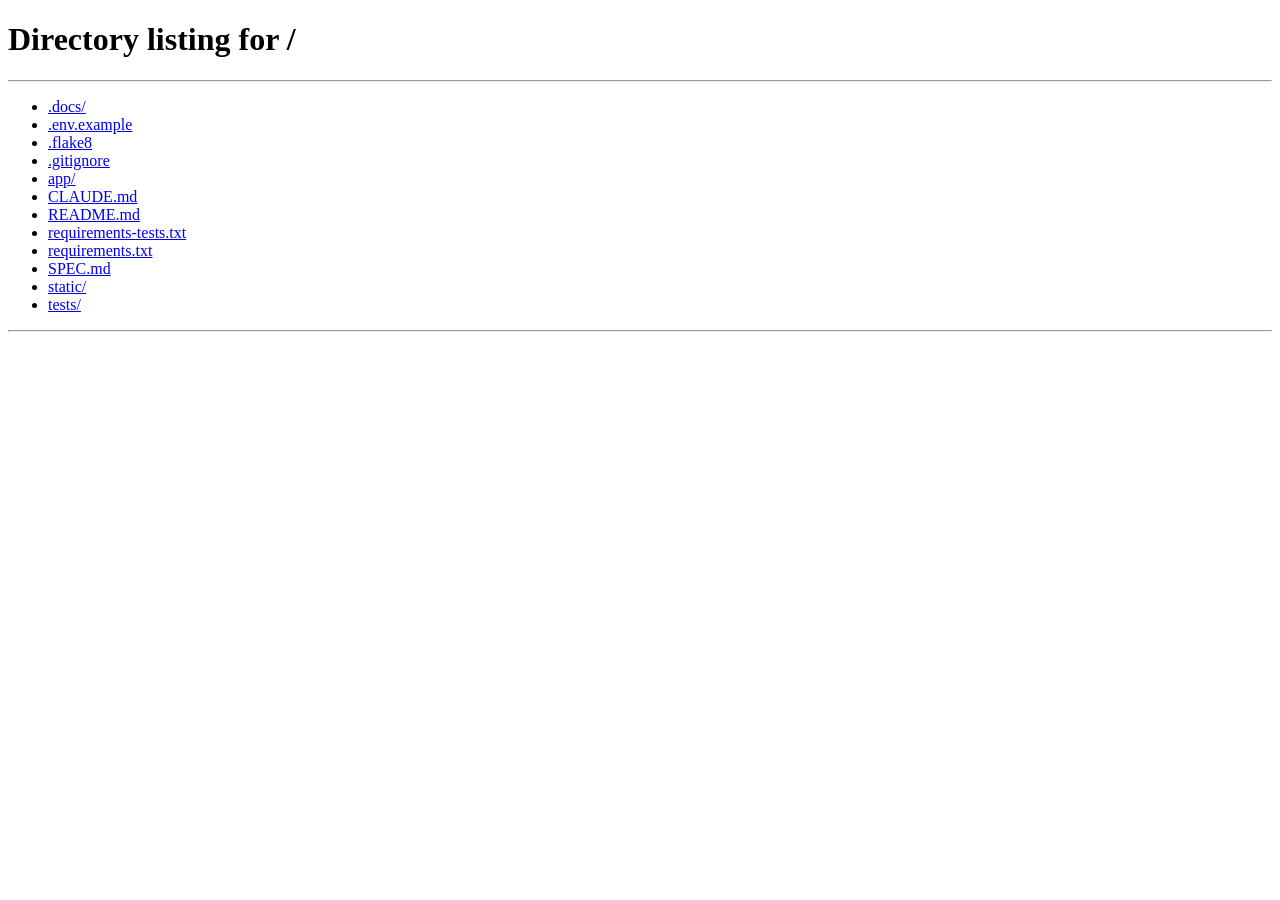
==== static/admin.html @ fe196072 "Add the Assignment 1 prototype FastAPI app on SQLite with login, cited chat answers, saved chats, ra" ====
<!doctype html>
<html lang="en">
<head>
  <meta charset="utf-8">
  <meta name="viewport" content="width=device-width, initial-scale=1">
  <title>Keystone – Admin</title>
  <link rel="icon" href="/static/logo.svg" type="image/svg+xml">
  <link rel="stylesheet" href="/static/style.css">
</head>
<body>
  <header class="topbar">
    <a class="brand" href="/"><img class="logo" src="/static/logo.svg" alt=""><span class="brand-text">Keystone<small>Admin</small></span></a>
    <a class="nav-link" href="/">← Back to chat</a>
  </header>
  <div class="admin">
    <h2>Documents</h2>
    <p class="subtitle">Upload, assign and remove the documents the assistant answers from.</p>

    <section class="panel-card">
      <h3>Upload a document</h3>
      <form class="upload-form" id="upload-form">
        <label class="field">File (.txt, .md, .pdf) <input type="file" id="file-input" accept=".txt,.md,.pdf" required></label>
        <label class="field">Project <select id="project-select"></select></label>
        <button class="primary-button" id="upload-button">Upload</button>
      </form>
      <p class="upload-status" id="upload-status"></p>
    </section>

    <section class="panel-card">
      <table class="doc-table">
        <thead><tr><th>Name</th><th>Project</th><th>Characters</th><th></th></tr></thead>
        <tbody id="document-rows"></tbody>
      </table>
    </section>
  </div>
  <script>
    const documentRows = document.getElementById("document-rows");
    const projectSelect = document.getElementById("project-select");
    const uploadStatus = document.getElementById("upload-status");

    function setStatus(message, statusType) {
      uploadStatus.textContent = message;
      uploadStatus.className = `upload-status ${statusType || ""}`;
    }

    async function loadDocuments() {
      const response = await fetch("/api/admin/documents");
      if (!response.ok) { window.location.href = "/"; return; }
      const { documents, projects } = await response.json();
      if (!projectSelect.options.length) {
        for (const project of projects) projectSelect.add(new Option(project === "GENERAL" ? "General (everyone)" : `Project ${project}`, project));
      }
      documentRows.innerHTML = "";
      if (!documents.length) {
        documentRows.innerHTML = '<tr class="empty-row"><td colspan="4">No documents yet.</td></tr>';
      }
      for (const documentInfo of documents) {
        const row = documentRows.insertRow();
        const nameCell = row.insertCell();
        nameCell.className = "doc-name";
        nameCell.textContent = documentInfo.name;
        const projectBadge = document.createElement("span");
        projectBadge.className = `badge project-${documentInfo.project}`;
        projectBadge.textContent = documentInfo.project === "GENERAL" ? "General" : `Project ${documentInfo.project}`;
        row.insertCell().appendChild(projectBadge);
        const sizeCell = row.insertCell();
        sizeCell.className = "num";
        sizeCell.textContent = documentInfo.num_chars.toLocaleString();
        const actionsCell = row.insertCell();
        actionsCell.className = "row-actions";
        const deleteButton = document.createElement("button");
        deleteButton.className = "danger-button";
        deleteButton.textContent = "Delete";
        deleteButton.onclick = async () => {
          if (!confirm(`Delete "${documentInfo.name}"?`)) return;
          const deleteResponse = await fetch(`/api/admin/documents/${documentInfo.id}`, { method: "DELETE" });
          setStatus(deleteResponse.ok ? `Deleted "${documentInfo.name}".` : "Delete failed.", deleteResponse.ok ? "success" : "error");
          loadDocuments();
        };
        actionsCell.appendChild(deleteButton);
      }
    }

    document.getElementById("upload-form").onsubmit = async (submitEvent) => {
      submitEvent.preventDefault();
      const uploadButton = document.getElementById("upload-button");
      const formData = new FormData();
      formData.append("file", document.getElementById("file-input").files[0]);
      formData.append("project", projectSelect.value);
      uploadButton.disabled = true;
      setStatus("Uploading…");
      const response = await fetch("/api/admin/documents", { method: "POST", body: formData });
      const responseData = await response.json();
      if (response.ok) setStatus(`Uploaded "${responseData.name}" to ${responseData.project}.`, "success");
      else setStatus(`Error: ${responseData.detail}`, "error");
      uploadButton.disabled = false;
      document.getElementById("file-input").value = "";
      loadDocuments();
    };

    loadDocuments();
  </script>
</body>
</html>
---- static/style.css ----
:root {
  --bg: #f7f7f8;
  --surface: #ffffff;
  --surface-muted: #f0f1f3;
  --border: #e3e5e8;
  --text: #1b1f24;
  --text-muted: #6b7280;
  --accent: #2563eb;
  --accent-hover: #1d4ed8;
  --accent-soft: #e8efff;
  --user-bubble: #2563eb;
  --user-text: #ffffff;
  --danger: #b42318;
  --danger-soft: #fef3f2;
  --danger-border: #fecdca;
  --success: #067647;
  --shadow: 0 1px 2px rgba(16, 24, 40, 0.04), 0 4px 16px rgba(16, 24, 40, 0.06);
  --radius: 14px;
  --font: -apple-system, BlinkMacSystemFont, "Segoe UI", Inter, Roboto, Helvetica, Arial, sans-serif;
}

@media (prefers-color-scheme: dark) {
  :root {
    --bg: #111317;
    --surface: #1a1d23;
    --surface-muted: #23272f;
    --border: #2e333c;
    --text: #e8eaed;
    --text-muted: #9aa1ad;
    --accent: #5b8cff;
    --accent-hover: #7aa2ff;
    --accent-soft: #1f2a44;
    --user-bubble: #2f5bd3;
    --danger: #fda29b;
    --danger-soft: #2a1715;
    --danger-border: #5c2420;
    --success: #75e0a7;
    --shadow: 0 1px 2px rgba(0, 0, 0, 0.3), 0 4px 16px rgba(0, 0, 0, 0.35);
  }
}

* { box-sizing: border-box; }
html, body { height: 100%; }
body { margin: 0; font-family: var(--font); font-size: 15px; background: var(--bg); color: var(--text); -webkit-font-smoothing: antialiased; }
button { font: inherit; color: inherit; }
[hidden] { display: none !important; }

/* ---------- Top bar ---------- */
.topbar { height: 60px; display: flex; align-items: center; gap: 12px; padding: 0 20px; background: var(--surface); border-bottom: 1px solid var(--border); position: relative; z-index: 5; }
.brand { display: flex; align-items: center; gap: 10px; font-weight: 650; font-size: 16px; color: var(--text); text-decoration: none; margin-right: auto; white-space: nowrap; }
.logo { display: block; width: 32px; height: 32px; border-radius: 9px; flex-shrink: 0; }
.brand-text { display: flex; flex-direction: column; line-height: 1.15; }
.brand-text small { font-size: 11.5px; font-weight: 450; color: var(--text-muted); }
.nav-link { color: var(--text-muted); text-decoration: none; font-size: 14px; padding: 6px 12px; border-radius: 8px; }
.nav-link:hover { background: var(--surface-muted); color: var(--text); }
.user-chip { display: flex; align-items: center; gap: 8px; padding: 4px 10px 4px 4px; border: 1px solid var(--border); border-radius: 999px; font-size: 13px; }
.user-chip .avatar { width: 28px; height: 28px; border-radius: 50%; background: var(--accent-soft); color: var(--accent); display: grid; place-items: center; font-weight: 600; text-transform: uppercase; }
.user-chip .role { color: var(--text-muted); }
.icon-button { width: 36px; height: 36px; display: grid; place-items: center; border: none; background: none; border-radius: 8px; cursor: pointer; color: var(--text-muted); }
.icon-button:hover { background: var(--surface-muted); color: var(--text); }
.icon-button svg { width: 18px; height: 18px; }

/* ---------- Chat layout ---------- */
.layout { display: flex; height: calc(100% - 60px); }
.chat { flex: 1; display: flex; flex-direction: column; min-width: 0; }
.thread-scroll { flex: 1; overflow-y: auto; scroll-behavior: smooth; }
.thread { max-width: 780px; margin: 0 auto; padding: 32px 20px 24px; display: flex; flex-direction: column; gap: 24px; }

.welcome { text-align: center; margin: 9vh auto 0; max-width: 640px; }
.welcome > p { max-width: 460px; margin: 0 auto; }
.welcome .logo { width: 56px; height: 56px; border-radius: 16px; margin: 0 auto 18px; }
.welcome h2 { font-size: 26px; font-weight: 650; margin: 0 0 8px; letter-spacing: -0.02em; }
.welcome p { color: var(--text-muted); line-height: 1.5; }
.suggestions { display: grid; grid-template-columns: repeat(2, minmax(0, 1fr)); gap: 10px; margin-top: 28px; text-align: left; }
.suggestion { display: flex; flex-direction: column; align-items: flex-start; text-align: left; gap: 4px; padding: 12px 14px; background: var(--surface); border: 1px solid var(--border); border-radius: 12px; cursor: pointer; transition: border-color 0.15s, background 0.15s, transform 0.15s; }
.suggestion:hover { border-color: var(--accent); background: var(--accent-soft); transform: translateY(-1px); }
.suggestion .suggestion-question { font-size: 14px; line-height: 1.4; color: var(--text); }
.suggestion .suggestion-topic { font-size: 12px; color: var(--text-muted); }
@media (max-width: 600px) { .suggestions { grid-template-columns: 1fr; } }

.row { display: flex; gap: 12px; animation: fade-in 0.25s ease-out; }
.row.user { justify-content: flex-end; }
.row.user .bubble { background: var(--user-bubble); color: var(--user-text); padding: 10px 16px; border-radius: 18px 18px 4px 18px; max-width: 75%; white-space: pre-wrap; line-height: 1.5; overflow-wrap: anywhere; }
.row.bot .logo { width: 30px; height: 30px; border-radius: 8px; margin-top: 2px; }
.bot-body { flex: 1; min-width: 0; }
.answer { white-space: pre-wrap; line-height: 1.6; overflow-wrap: anywhere; }
.answer.no-answer { color: var(--text-muted); font-style: italic; }

.sources { display: flex; flex-wrap: wrap; gap: 8px; margin-top: 12px; }
.source-chip { display: inline-flex; align-items: center; gap: 6px; max-width: 100%; padding: 5px 10px; border: 1px solid var(--border); border-radius: 999px; background: var(--surface); font-size: 13px; color: var(--text); cursor: pointer; transition: border-color 0.15s, background 0.15s; }
.source-chip:hover { border-color: var(--accent); background: var(--accent-soft); }
.source-chip svg { width: 14px; height: 14px; color: var(--accent); flex-shrink: 0; }
.source-chip span { overflow: hidden; text-overflow: ellipsis; white-space: nowrap; }

.actions { display: flex; align-items: center; gap: 2px; margin-top: 8px; }
.actions .icon-button { width: 30px; height: 30px; }
.actions .icon-button svg { width: 16px; height: 16px; }
.actions .icon-button.selected { color: var(--accent); background: var(--accent-soft); }
.actions .icon-button:disabled { cursor: default; }
.actions .icon-button:disabled:not(.selected) { opacity: 0.35; }
.actions .feedback-note { font-size: 12px; color: var(--text-muted); margin-left: 6px; }

.typing { display: inline-flex; gap: 4px; padding: 10px 0; }
.typing span { width: 7px; height: 7px; border-radius: 50%; background: var(--text-muted); animation: bounce 1.2s infinite ease-in-out; }
.typing span:nth-child(2) { animation-delay: 0.15s; }
.typing span:nth-child(3) { animation-delay: 0.3s; }

.error-card { background: var(--danger-soft); border: 1px solid var(--danger-border); color: var(--danger); padding: 12px 14px; border-radius: 12px; display: flex; align-items: center; gap: 12px; flex-wrap: wrap; line-height: 1.5; }
.error-card .error-text { flex: 1; min-width: 200px; }

/* ---------- Sidebar (chat history) ---------- */
.menu-button { display: none; }
.sidebar { width: 268px; flex-shrink: 0; display: flex; flex-direction: column; gap: 12px; padding: 14px 10px; background: var(--surface); border-right: 1px solid var(--border); overflow: hidden; }
.new-chat-button { display: flex; align-items: center; gap: 10px; width: 100%; padding: 10px 12px; border: 1px solid var(--border); border-radius: 10px; background: var(--surface); font-weight: 550; cursor: pointer; transition: border-color 0.15s, background 0.15s; }
.new-chat-button:hover { border-color: var(--accent); background: var(--accent-soft); }
.new-chat-button svg { width: 17px; height: 17px; color: var(--accent); }
.history { flex: 1; overflow-y: auto; display: flex; flex-direction: column; gap: 2px; margin: 0 -4px; padding: 0 4px; }
.history-group { margin: 14px 8px 6px; font-size: 11.5px; font-weight: 600; text-transform: uppercase; letter-spacing: 0.04em; color: var(--text-muted); }
.history-group:first-child { margin-top: 4px; }
.history-empty { margin: 8px; font-size: 13px; color: var(--text-muted); }
.history-item { display: flex; align-items: center; border-radius: 8px; }
.history-item:hover { background: var(--surface-muted); }
.history-item.active { background: var(--accent-soft); }
.history-title { flex: 1; min-width: 0; padding: 8px 4px 8px 10px; border: none; background: none; text-align: left; font-size: 14px; white-space: nowrap; overflow: hidden; text-overflow: ellipsis; cursor: pointer; }
.history-item.active .history-title { color: var(--accent); font-weight: 550; }
.history-delete { width: 30px; height: 30px; flex-shrink: 0; margin-right: 2px; display: grid; place-items: center; border: none; background: none; border-radius: 6px; color: var(--text-muted); cursor: pointer; opacity: 0; transition: opacity 0.15s; }
.history-delete svg { width: 15px; height: 15px; }
.history-item:hover .history-delete, .history-item.active .history-delete, .history-delete:focus-visible { opacity: 1; }
.history-delete:hover { color: var(--danger); background: var(--danger-soft); }
.sidebar-backdrop { display: none; }

/* ---------- Composer ---------- */
.composer-wrap { padding: 8px 20px 20px; background: linear-gradient(to bottom, transparent, var(--bg) 30%); }
.composer { max-width: 780px; margin: 0 auto; display: flex; align-items: flex-end; gap: 8px; padding: 8px 8px 8px 18px; background: var(--surface); border: 1px solid var(--border); border-radius: 26px; box-shadow: var(--shadow); transition: border-color 0.15s; }
.composer:focus-within { border-color: var(--accent); }
.composer textarea { flex: 1; resize: none; border: none; outline: none; background: transparent; color: var(--text); font: inherit; line-height: 1.5; padding: 7px 0; max-height: 200px; }
.composer textarea::placeholder { color: var(--text-muted); }
.send-button { width: 38px; height: 38px; border-radius: 50%; border: none; background: var(--accent); color: #fff; display: grid; place-items: center; cursor: pointer; flex-shrink: 0; transition: background 0.15s, opacity 0.15s; }
.send-button:hover { background: var(--accent-hover); }
.send-button:disabled { opacity: 0.4; cursor: default; }
.send-button svg { width: 18px; height: 18px; }
.composer-hint { max-width: 780px; margin: 8px auto 0; text-align: center; font-size: 12px; color: var(--text-muted); }

/* ---------- Document drawer ---------- */
.drawer { width: 0; overflow: hidden; background: var(--surface); border-left: 1px solid var(--border); transition: width 0.25s ease; display: flex; flex-direction: column; }
.drawer.open { width: 440px; }
.drawer-header { display: flex; align-items: flex-start; gap: 10px; padding: 16px 16px 12px 20px; border-bottom: 1px solid var(--border); min-width: 440px; }
.drawer-header h3 { margin: 0 0 6px; font-size: 15px; line-height: 1.4; overflow-wrap: anywhere; }
.drawer-title { flex: 1; min-width: 0; }
.drawer-body { flex: 1; overflow-y: auto; padding: 16px 20px 24px; min-width: 440px; }
.drawer-body pre { margin: 0; white-space: pre-wrap; font-family: var(--font); font-size: 14px; line-height: 1.65; color: var(--text); }
.badge { display: inline-block; padding: 2px 8px; border-radius: 999px; font-size: 12px; font-weight: 550; background: var(--accent-soft); color: var(--accent); }
.badge.project-GENERAL { background: var(--surface-muted); color: var(--text-muted); }
.badge.project-B { background: #fdf2fa; color: #c11574; }
@media (prefers-color-scheme: dark) { .badge.project-B { background: #3a1730; color: #faa7e0; } }

@media (max-width: 900px) {
  .menu-button { display: grid; margin-left: -8px; }
  .sidebar { position: fixed; top: 60px; left: 0; bottom: 0; z-index: 20; transform: translateX(-100%); transition: transform 0.25s ease; box-shadow: var(--shadow); }
  .sidebar.open { transform: none; }
  .sidebar.open + .sidebar-backdrop { display: block; position: fixed; inset: 60px 0 0 0; z-index: 15; background: rgba(0, 0, 0, 0.35); }
  .history-delete { opacity: 1; }
  .drawer { position: fixed; top: 60px; right: 0; bottom: 0; z-index: 10; box-shadow: var(--shadow); }
  .drawer.open { width: 100%; }
  .drawer-header, .drawer-body { min-width: 0; }
  .user-chip .role { display: none; }
  .topbar { padding: 0 12px; }
  .composer-hint { display: none; }
}

/* ---------- Login ---------- */
.auth-page { min-height: 100%; display: grid; place-items: center; padding: 24px; }
.auth-card { width: 100%; max-width: 380px; background: var(--surface); border: 1px solid var(--border); border-radius: 18px; padding: 32px; box-shadow: var(--shadow); }
.auth-card .logo { width: 48px; height: 48px; border-radius: 14px; margin-bottom: 18px; }
.auth-card h1 { font-size: 22px; margin: 0 0 4px; letter-spacing: -0.02em; }
.auth-card .subtitle { color: var(--text-muted); margin: 0 0 24px; font-size: 14px; }
.field { display: block; margin-bottom: 16px; font-size: 13px; font-weight: 550; }
.field input, .field select { display: block; width: 100%; margin-top: 6px; padding: 10px 12px; font: inherit; font-weight: 400; color: var(--text); background: var(--surface); border: 1px solid var(--border); border-radius: 10px; outline: none; transition: border-color 0.15s, box-shadow 0.15s; }
.field input:focus, .field select:focus { border-color: var(--accent); box-shadow: 0 0 0 3px var(--accent-soft); }
.primary-button { width: 100%; padding: 11px 16px; border: none; border-radius: 10px; background: var(--accent); color: #fff; font-weight: 600; cursor: pointer; transition: background 0.15s; }
.primary-button:hover { background: var(--accent-hover); }
.primary-button:disabled { opacity: 0.6; cursor: default; }
.form-error { color: var(--danger); font-size: 13px; margin: 12px 0 0; }
.form-error:empty { display: none; }

/* ---------- Admin ---------- */
.admin { max-width: 960px; margin: 0 auto; padding: 32px 20px; }
.admin h2 { font-size: 22px; margin: 0 0 4px; letter-spacing: -0.02em; }
.admin .subtitle { color: var(--text-muted); margin: 0 0 24px; }
.panel-card { background: var(--surface); border: 1px solid var(--border); border-radius: var(--radius); box-shadow: var(--shadow); margin-bottom: 24px; }
.panel-card h3 { margin: 0; padding: 16px 20px; font-size: 15px; border-bottom: 1px solid var(--border); }
.upload-form { display: flex; gap: 16px; align-items: flex-end; flex-wrap: wrap; padding: 20px; }
.upload-form .field { margin: 0; flex: 1; min-width: 200px; }
.upload-form .field input[type="file"] { padding: 6px; }
.upload-form .field input[type="file"]::file-selector-button { font: inherit; font-size: 13px; margin-right: 10px; padding: 5px 12px; border: 1px solid var(--border); border-radius: 7px; background: var(--surface-muted); color: var(--text); cursor: pointer; }
.upload-form .primary-button { width: auto; padding: 10px 22px; }
.upload-status { padding: 0 20px 16px; margin: -4px 0 0; font-size: 13px; color: var(--text-muted); }
.upload-status.success { color: var(--success); }
.upload-status.error { color: var(--danger); }
.doc-table { width: 100%; border-collapse: collapse; }
.doc-table th { text-align: left; font-size: 12px; font-weight: 600; text-transform: uppercase; letter-spacing: 0.04em; color: var(--text-muted); padding: 10px 20px; background: var(--surface-muted); }
.doc-table td { padding: 12px 20px; border-top: 1px solid var(--border); vertical-align: middle; }
.doc-table td.doc-name { font-weight: 550; overflow-wrap: anywhere; }
.doc-table td.num { color: var(--text-muted); font-variant-numeric: tabular-nums; }
.doc-table td.row-actions { text-align: right; }
.danger-button { border: 1px solid var(--border); background: var(--surface); color: var(--danger); border-radius: 8px; padding: 6px 12px; font-size: 13px; cursor: pointer; }
.danger-button:hover { background: var(--danger-soft); border-color: var(--danger-border); }
.empty-row td { text-align: center; color: var(--text-muted); padding: 28px; }

@keyframes fade-in { from { opacity: 0; transform: translateY(6px); } to { opacity: 1; transform: none; } }
@keyframes bounce { 0%, 80%, 100% { transform: translateY(0); opacity: 0.4; } 40% { transform: translateY(-5px); opacity: 1; } }
.upload-form .field input, .upload-form .field select { height: 42px; }
@media (max-width: 600px) {
  .topbar { gap: 8px; }
  .brand-text small { display: none; }
  .user-chip { padding: 4px; }
  .user-chip #user-name { display: none; }
}
.answer.hidden-answer { display: flex; gap: 8px; align-items: flex-start; padding: 10px 12px; border: 1px dashed var(--border); border-radius: 10px; color: var(--text-muted); font-size: 14px; }
.answer.hidden-answer svg { width: 16px; height: 16px; flex-shrink: 0; margin-top: 2px; }
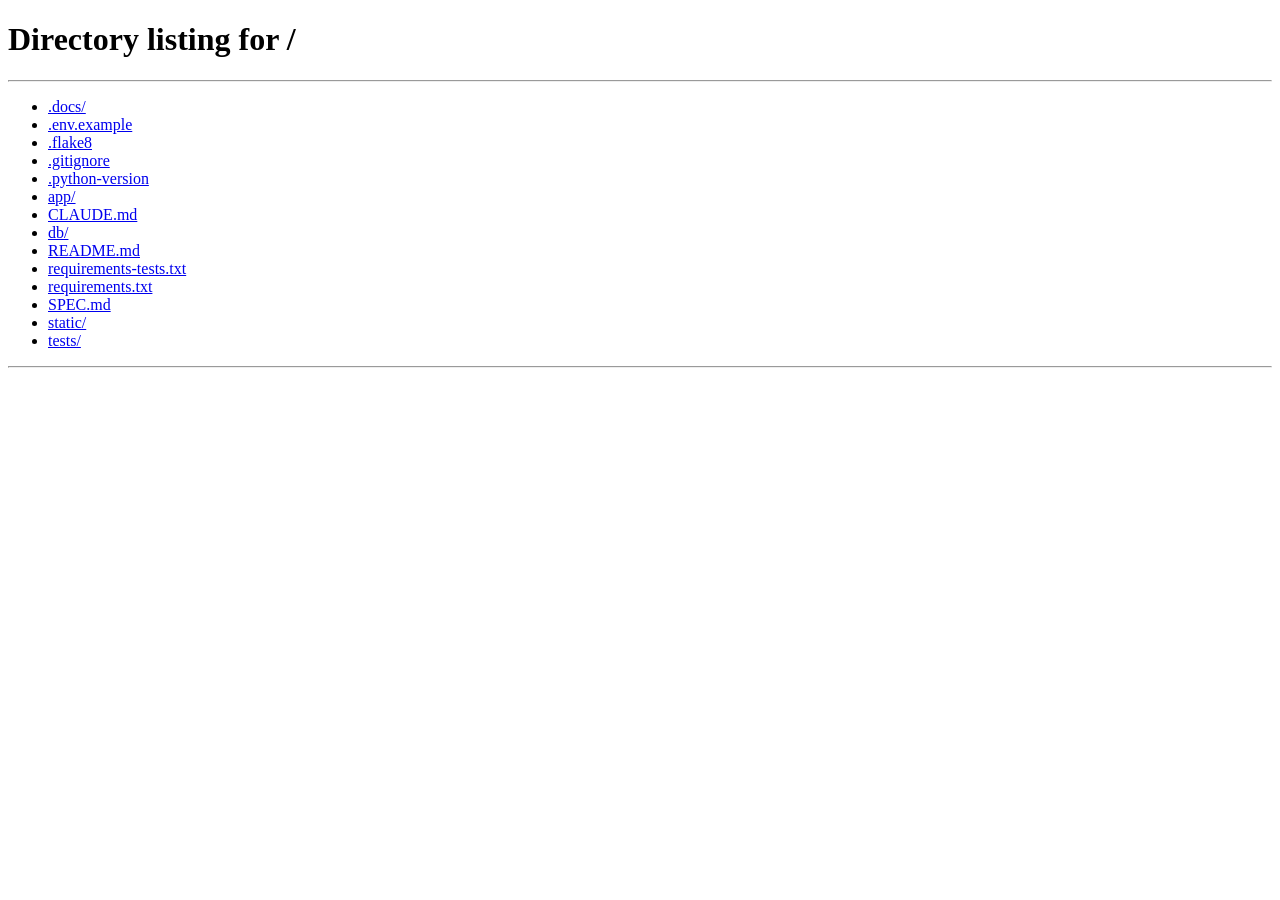
==== commit cf8d38e4: "Add the admin ratings view Admins see every thumbs up/down with its question, answer, user and date," ====
--- a/static/admin.html
+++ b/static/admin.html
@@ -30,6 +30,17 @@
       <table class="doc-table">
         <thead><tr><th>Name</th><th>Project</th><th>Characters</th><th></th></tr></thead>
         <tbody id="document-rows"></tbody>
+      </table>
+    </section>
+
+    <h2 class="section-heading">Answer ratings</h2>
+    <p class="subtitle">Thumbs up and down from employees, newest first. "Not helpful" answers point to missing or outdated documents.</p>
+
+    <section class="panel-card">
+      <p class="rating-summary" id="rating-summary"></p>
+      <table class="doc-table rating-table">
+        <thead><tr><th>Rating</th><th>Question</th><th>Answer</th><th>User</th><th>Date</th></tr></thead>
+        <tbody id="rating-rows"></tbody>
       </table>
     </section>
   </div>
@@ -81,6 +92,53 @@
       }
     }
 
+    const ratingRows = document.getElementById("rating-rows");
+    const ratingSummary = document.getElementById("rating-summary");
+    const RATING_DATE_FORMAT = new Intl.DateTimeFormat(undefined, { dateStyle: "medium", timeStyle: "short" });
+
+    function addTextCell(row, text, className) {
+      const cell = row.insertCell();
+      if (className) cell.className = className;
+      const textBlock = document.createElement("div");
+      textBlock.className = "clamp";
+      textBlock.textContent = text;
+      cell.appendChild(textBlock);
+      return cell;
+    }
+
+    async function loadRatings() {
+      const response = await fetch("/api/admin/ratings");
+      if (!response.ok) { ratingSummary.textContent = "Could not load the ratings."; return; }
+      const ratings = await response.json();
+      const numHelpful = ratings.filter((rating) => rating.is_positive).length;
+      ratingSummary.textContent = ratings.length
+        ? `${ratings.length} ratings · ${numHelpful} helpful · ${ratings.length - numHelpful} not helpful`
+        : "";
+      ratingRows.innerHTML = "";
+      if (!ratings.length) {
+        ratingRows.innerHTML = '<tr class="empty-row"><td colspan="5">No ratings yet. They appear here when employees rate an answer.</td></tr>';
+      }
+      for (const rating of ratings) {
+        const row = ratingRows.insertRow();
+        const ratingBadge = document.createElement("span");
+        ratingBadge.className = `badge ${rating.is_positive ? "rating-positive" : "rating-negative"}`;
+        ratingBadge.textContent = rating.is_positive ? "👍 Helpful" : "👎 Not helpful";
+        row.insertCell().appendChild(ratingBadge);
+        const questionCell = addTextCell(row, rating.question, "doc-name");
+        if (rating.is_chat_deleted) {
+          const deletedNote = document.createElement("small");
+          deletedNote.className = "muted-note";
+          deletedNote.textContent = "Chat deleted by the user";
+          questionCell.appendChild(deletedNote);
+        }
+        addTextCell(row, rating.answer);
+        row.insertCell().textContent = rating.username;
+        const dateCell = row.insertCell();
+        dateCell.className = "num";
+        dateCell.textContent = RATING_DATE_FORMAT.format(new Date(rating.created_at));
+      }
+    }
+
     document.getElementById("upload-form").onsubmit = async (submitEvent) => {
       submitEvent.preventDefault();
       const uploadButton = document.getElementById("upload-button");
@@ -99,6 +157,7 @@
     };
 
     loadDocuments();
+    loadRatings();
   </script>
 </body>
 </html>
--- a/static/style.css
+++ b/static/style.css
@@ -206,6 +206,16 @@
 .danger-button { border: 1px solid var(--border); background: var(--surface); color: var(--danger); border-radius: 8px; padding: 6px 12px; font-size: 13px; cursor: pointer; }
 .danger-button:hover { background: var(--danger-soft); border-color: var(--danger-border); }
 .empty-row td { text-align: center; color: var(--text-muted); padding: 28px; }
+.admin .section-heading { margin-top: 40px; }
+.rating-summary { margin: 0; padding: 14px 20px; font-size: 13px; color: var(--text-muted); }
+.rating-summary:empty { display: none; }
+.rating-table td { vertical-align: top; }
+.rating-table td:first-child, .rating-table td.num { white-space: nowrap; }
+.rating-table .clamp { display: -webkit-box; -webkit-line-clamp: 3; -webkit-box-orient: vertical; overflow: hidden; overflow-wrap: anywhere; }
+.badge.rating-positive { background: #ecfdf3; color: var(--success); }
+.badge.rating-negative { background: var(--danger-soft); color: var(--danger); }
+.muted-note { display: block; margin-top: 4px; font-size: 12px; font-weight: 400; color: var(--text-muted); }
+@media (prefers-color-scheme: dark) { .badge.rating-positive { background: #0f2e1f; } }
 
 @keyframes fade-in { from { opacity: 0; transform: translateY(6px); } to { opacity: 1; transform: none; } }
 @keyframes bounce { 0%, 80%, 100% { transform: translateY(0); opacity: 0.4; } 40% { transform: translateY(-5px); opacity: 1; } }
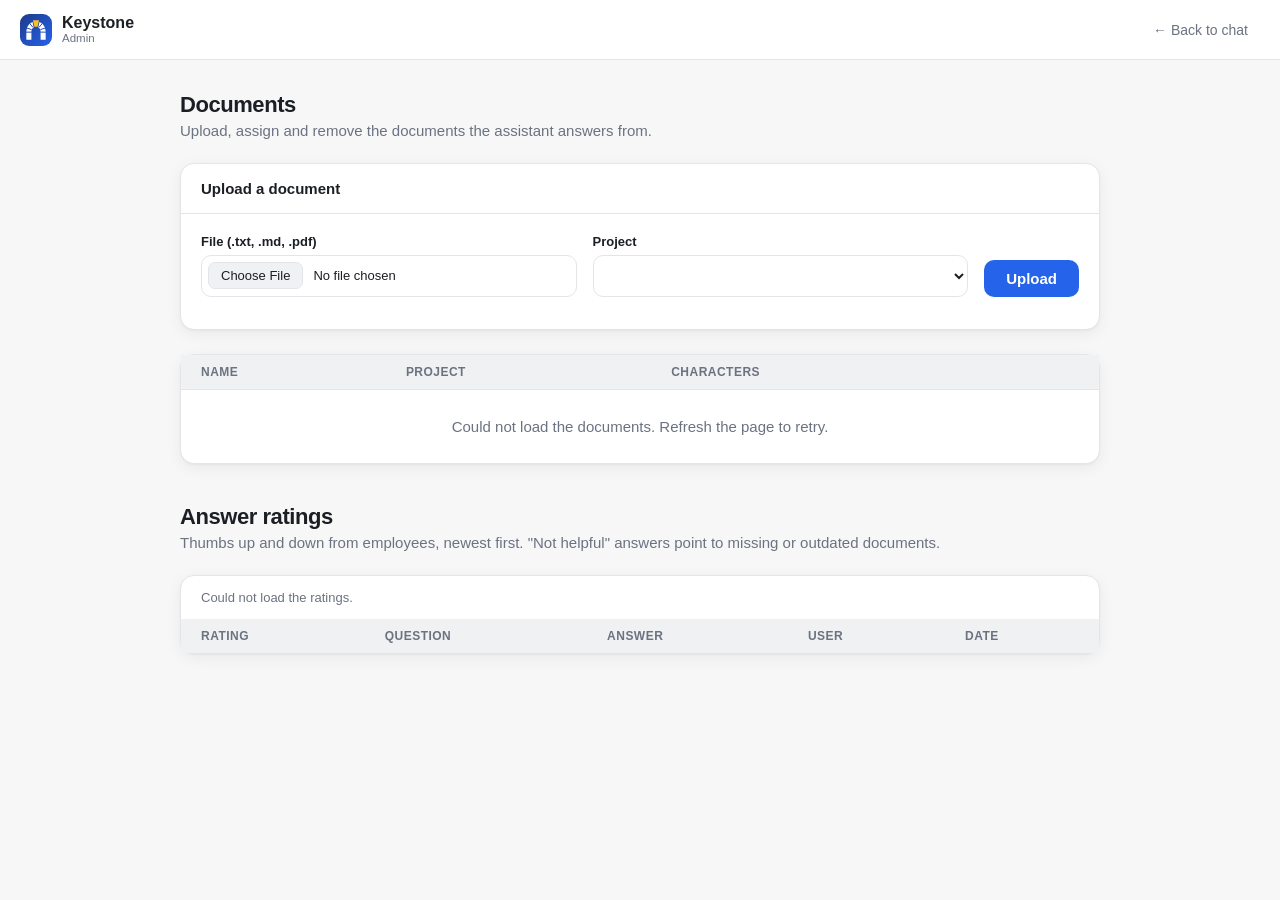
==== commit 1ea7e05d: "Show plain error messages for every failure Gemini rate limits, failures, timeouts and connection er" ====
--- a/static/admin.html
+++ b/static/admin.html
@@ -56,7 +56,11 @@
 
     async function loadDocuments() {
       const response = await fetch("/api/admin/documents");
-      if (!response.ok) { window.location.href = "/"; return; }
+      if (response.status === 401 || response.status === 403) { window.location.href = "/"; return; }
+      if (!response.ok) {
+        documentRows.innerHTML = '<tr class="empty-row"><td colspan="4">Could not load the documents. Refresh the page to retry.</td></tr>';
+        return;
+      }
       const { documents, projects } = await response.json();
       if (!projectSelect.options.length) {
         for (const project of projects) projectSelect.add(new Option(project === "GENERAL" ? "General (everyone)" : `Project ${project}`, project));
@@ -85,7 +89,11 @@
         deleteButton.onclick = async () => {
           if (!confirm(`Delete "${documentInfo.name}"?`)) return;
           const deleteResponse = await fetch(`/api/admin/documents/${documentInfo.id}`, { method: "DELETE" });
-          setStatus(deleteResponse.ok ? `Deleted "${documentInfo.name}".` : "Delete failed.", deleteResponse.ok ? "success" : "error");
+          if (deleteResponse.status === 401) { window.location.href = "/login"; return; }
+          setStatus(
+            deleteResponse.ok ? `Deleted "${documentInfo.name}".` : "Delete failed, please refresh and try again.",
+            deleteResponse.ok ? "success" : "error",
+          );
           loadDocuments();
         };
         actionsCell.appendChild(deleteButton);
@@ -147,10 +155,15 @@
       formData.append("project", projectSelect.value);
       uploadButton.disabled = true;
       setStatus("Uploading…");
-      const response = await fetch("/api/admin/documents", { method: "POST", body: formData });
-      const responseData = await response.json();
-      if (response.ok) setStatus(`Uploaded "${responseData.name}" to ${responseData.project}.`, "success");
-      else setStatus(`Error: ${responseData.detail}`, "error");
+      try {
+        const response = await fetch("/api/admin/documents", { method: "POST", body: formData });
+        if (response.status === 401) { window.location.href = "/login"; return; }
+        const responseData = await response.json().catch(() => ({}));
+        if (response.ok) setStatus(`Uploaded "${responseData.name}" to ${responseData.project}.`, "success");
+        else setStatus(`Error: ${typeof responseData.detail === "string" ? responseData.detail : "upload failed, please try again."}`, "error");
+      } catch {
+        setStatus("Could not reach Keystone. Check your internet connection and retry.", "error");
+      }
       uploadButton.disabled = false;
       document.getElementById("file-input").value = "";
       loadDocuments();
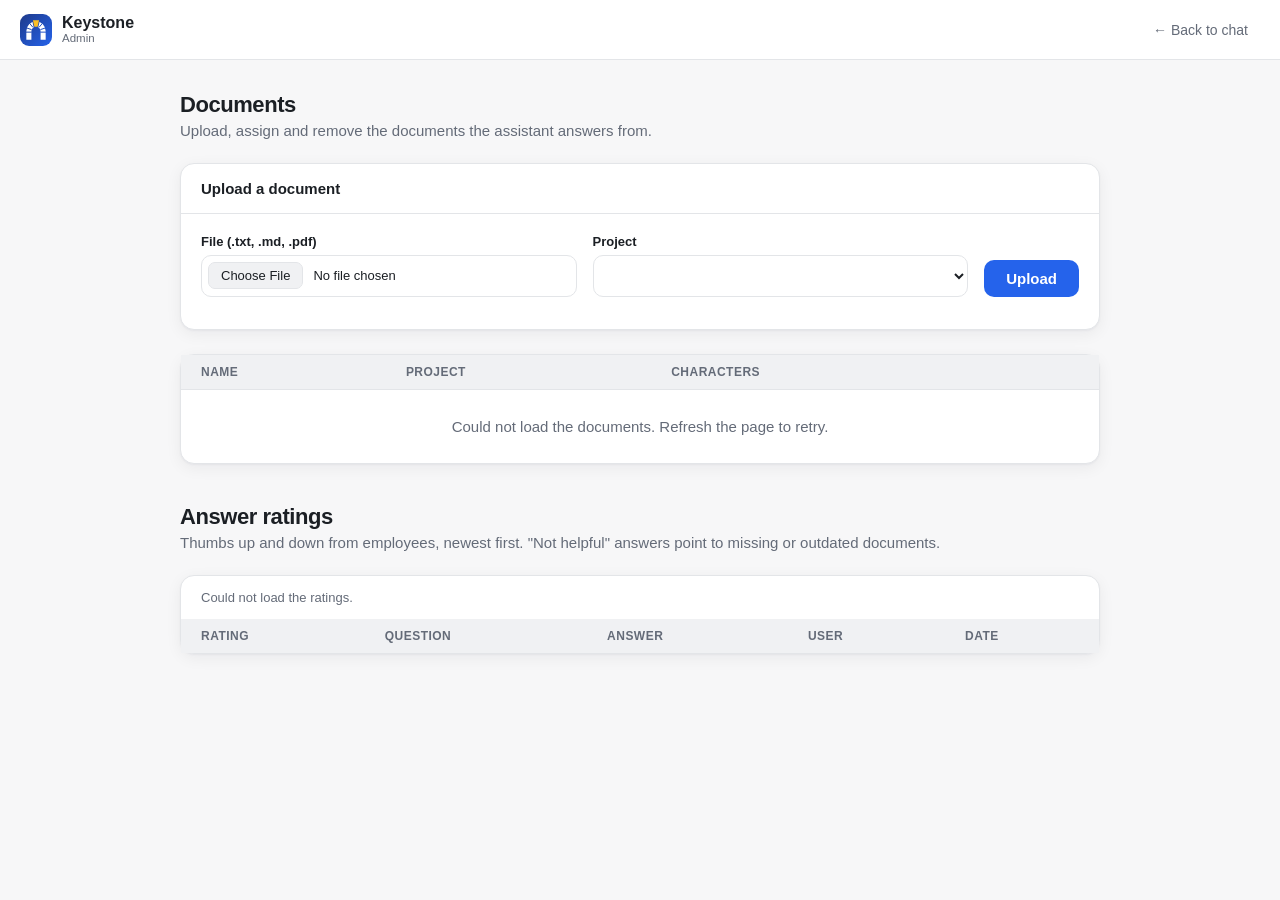
==== commit c588b6d1: "Apply UX review fixes and add the review Admin tables become cards on phones, dark-mode buttons and " ====
--- a/static/admin.html
+++ b/static/admin.html
@@ -77,9 +77,12 @@
         const projectBadge = document.createElement("span");
         projectBadge.className = `badge project-${documentInfo.project}`;
         projectBadge.textContent = documentInfo.project === "GENERAL" ? "General" : `Project ${documentInfo.project}`;
-        row.insertCell().appendChild(projectBadge);
+        const projectCell = row.insertCell();
+        projectCell.dataset.label = "Project";
+        projectCell.appendChild(projectBadge);
         const sizeCell = row.insertCell();
         sizeCell.className = "num";
+        sizeCell.dataset.label = "Characters";
         sizeCell.textContent = documentInfo.num_chars.toLocaleString();
         const actionsCell = row.insertCell();
         actionsCell.className = "row-actions";
@@ -133,16 +136,20 @@
         ratingBadge.textContent = rating.is_positive ? "👍 Helpful" : "👎 Not helpful";
         row.insertCell().appendChild(ratingBadge);
         const questionCell = addTextCell(row, rating.question, "doc-name");
+        questionCell.dataset.label = "Question";
         if (rating.is_chat_deleted) {
           const deletedNote = document.createElement("small");
           deletedNote.className = "muted-note";
           deletedNote.textContent = "Chat deleted by the user";
           questionCell.appendChild(deletedNote);
         }
-        addTextCell(row, rating.answer);
-        row.insertCell().textContent = rating.username;
+        addTextCell(row, rating.answer).dataset.label = "Answer";
+        const userCell = row.insertCell();
+        userCell.dataset.label = "User";
+        userCell.textContent = rating.username;
         const dateCell = row.insertCell();
         dateCell.className = "num";
+        dateCell.dataset.label = "Date";
         dateCell.textContent = RATING_DATE_FORMAT.format(new Date(rating.created_at));
       }
     }
--- a/static/style.css
+++ b/static/style.css
@@ -4,10 +4,13 @@
   --surface-muted: #f0f1f3;
   --border: #e3e5e8;
   --text: #1b1f24;
-  --text-muted: #6b7280;
+  --text-muted: #646b78;
   --accent: #2563eb;
   --accent-hover: #1d4ed8;
   --accent-soft: #e8efff;
+  --accent-text: #1d4ed8;
+  --button-bg: #2563eb;
+  --button-hover: #1d4ed8;
   --user-bubble: #2563eb;
   --user-text: #ffffff;
   --danger: #b42318;
@@ -30,6 +33,9 @@
     --accent: #5b8cff;
     --accent-hover: #7aa2ff;
     --accent-soft: #1f2a44;
+    --accent-text: #5b8cff;
+    --button-bg: #2f5bd3;
+    --button-hover: #3a68dc;
     --user-bubble: #2f5bd3;
     --danger: #fda29b;
     --danger-soft: #2a1715;
@@ -85,6 +91,7 @@
 .bot-body { flex: 1; min-width: 0; }
 .answer { white-space: pre-wrap; line-height: 1.6; overflow-wrap: anywhere; }
 .answer.no-answer { color: var(--text-muted); font-style: italic; }
+.no-answer-hint { margin: 4px 0 0; font-size: 13px; color: var(--text-muted); }
 
 .sources { display: flex; flex-wrap: wrap; gap: 8px; margin-top: 12px; }
 .source-chip { display: inline-flex; align-items: center; gap: 6px; max-width: 100%; padding: 5px 10px; border: 1px solid var(--border); border-radius: 999px; background: var(--surface); font-size: 13px; color: var(--text); cursor: pointer; transition: border-color 0.15s, background 0.15s; }
@@ -135,8 +142,8 @@
 .composer:focus-within { border-color: var(--accent); }
 .composer textarea { flex: 1; resize: none; border: none; outline: none; background: transparent; color: var(--text); font: inherit; line-height: 1.5; padding: 7px 0; max-height: 200px; }
 .composer textarea::placeholder { color: var(--text-muted); }
-.send-button { width: 38px; height: 38px; border-radius: 50%; border: none; background: var(--accent); color: #fff; display: grid; place-items: center; cursor: pointer; flex-shrink: 0; transition: background 0.15s, opacity 0.15s; }
-.send-button:hover { background: var(--accent-hover); }
+.send-button { width: 38px; height: 38px; border-radius: 50%; border: none; background: var(--button-bg); color: #fff; display: grid; place-items: center; cursor: pointer; flex-shrink: 0; transition: background 0.15s, opacity 0.15s; }
+.send-button:hover { background: var(--button-hover); }
 .send-button:disabled { opacity: 0.4; cursor: default; }
 .send-button svg { width: 18px; height: 18px; }
 .composer-hint { max-width: 780px; margin: 8px auto 0; text-align: center; font-size: 12px; color: var(--text-muted); }
@@ -149,7 +156,9 @@
 .drawer-title { flex: 1; min-width: 0; }
 .drawer-body { flex: 1; overflow-y: auto; padding: 16px 20px 24px; min-width: 440px; }
 .drawer-body pre { margin: 0; white-space: pre-wrap; font-family: var(--font); font-size: 14px; line-height: 1.65; color: var(--text); }
-.badge { display: inline-block; padding: 2px 8px; border-radius: 999px; font-size: 12px; font-weight: 550; background: var(--accent-soft); color: var(--accent); }
+.doc-heading { display: block; margin: 14px 0 2px; font-size: 15px; font-weight: 650; }
+.doc-heading.level-1 { margin-top: 0; font-size: 17px; }
+.badge { display: inline-block; padding: 2px 8px; border-radius: 999px; font-size: 12px; font-weight: 550; background: var(--accent-soft); color: var(--accent-text); }
 .badge.project-GENERAL { background: var(--surface-muted); color: var(--text-muted); }
 .badge.project-B { background: #fdf2fa; color: #c11574; }
 @media (prefers-color-scheme: dark) { .badge.project-B { background: #3a1730; color: #faa7e0; } }
@@ -177,8 +186,8 @@
 .field { display: block; margin-bottom: 16px; font-size: 13px; font-weight: 550; }
 .field input, .field select { display: block; width: 100%; margin-top: 6px; padding: 10px 12px; font: inherit; font-weight: 400; color: var(--text); background: var(--surface); border: 1px solid var(--border); border-radius: 10px; outline: none; transition: border-color 0.15s, box-shadow 0.15s; }
 .field input:focus, .field select:focus { border-color: var(--accent); box-shadow: 0 0 0 3px var(--accent-soft); }
-.primary-button { width: 100%; padding: 11px 16px; border: none; border-radius: 10px; background: var(--accent); color: #fff; font-weight: 600; cursor: pointer; transition: background 0.15s; }
-.primary-button:hover { background: var(--accent-hover); }
+.primary-button { width: 100%; padding: 11px 16px; border: none; border-radius: 10px; background: var(--button-bg); color: #fff; font-weight: 600; cursor: pointer; transition: background 0.15s; }
+.primary-button:hover { background: var(--button-hover); }
 .primary-button:disabled { opacity: 0.6; cursor: default; }
 .form-error { color: var(--danger); font-size: 13px; margin: 12px 0 0; }
 .form-error:empty { display: none; }
@@ -228,3 +237,19 @@
 }
 .answer.hidden-answer { display: flex; gap: 8px; align-items: flex-start; padding: 10px 12px; border: 1px dashed var(--border); border-radius: 10px; color: var(--text-muted); font-size: 14px; }
 .answer.hidden-answer svg { width: 16px; height: 16px; flex-shrink: 0; margin-top: 2px; }
+
+:focus-visible { outline: 2px solid var(--accent); outline-offset: 2px; }
+.composer textarea:focus-visible, .field input:focus-visible, .field select:focus-visible { outline: none; }
+
+@media (max-width: 640px) {
+  .admin { padding: 24px 16px; }
+  .doc-table thead { display: none; }
+  .doc-table, .doc-table tbody, .doc-table tr, .doc-table td { display: block; width: 100%; }
+  .doc-table tr { padding: 12px 16px; border-top: 1px solid var(--border); }
+  .doc-table tbody tr:first-child { border-top: none; }
+  .doc-table td { padding: 3px 0; border-top: none; text-align: left; }
+  .doc-table td.row-actions { text-align: left; padding-top: 8px; }
+  .doc-table td[data-label]::before { content: attr(data-label); display: block; font-size: 11px; font-weight: 600; text-transform: uppercase; letter-spacing: 0.04em; color: var(--text-muted); }
+  .rating-table td:first-child, .rating-table td.num { white-space: normal; }
+  .empty-row td { padding: 16px 0; }
+}
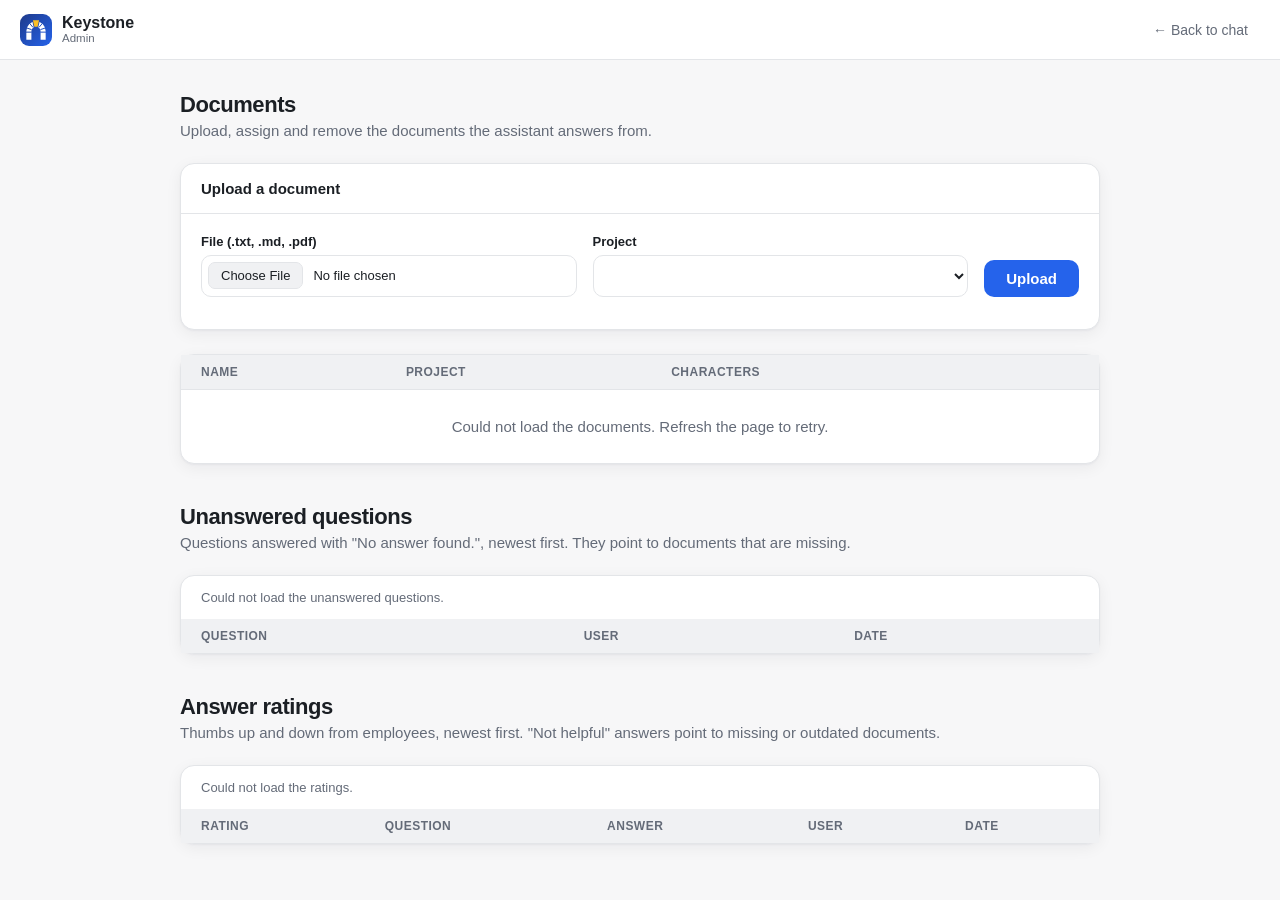
==== commit 5675d713: "Build S4: admin page with a page for unanswered questions" ====
--- a/static/admin.html
+++ b/static/admin.html
@@ -30,6 +30,17 @@
       <table class="doc-table">
         <thead><tr><th>Name</th><th>Project</th><th>Characters</th><th></th></tr></thead>
         <tbody id="document-rows"></tbody>
+      </table>
+    </section>
+
+    <h2 class="section-heading">Unanswered questions</h2>
+    <p class="subtitle">Questions answered with "No answer found.", newest first. They point to documents that are missing.</p>
+
+    <section class="panel-card">
+      <p class="rating-summary" id="unanswered-summary"></p>
+      <table class="doc-table rating-table">
+        <thead><tr><th>Question</th><th>User</th><th>Date</th></tr></thead>
+        <tbody id="unanswered-rows"></tbody>
       </table>
     </section>
 
@@ -123,7 +134,7 @@
       const ratings = await response.json();
       const numHelpful = ratings.filter((rating) => rating.is_positive).length;
       ratingSummary.textContent = ratings.length
-        ? `${ratings.length} ratings · ${numHelpful} helpful · ${ratings.length - numHelpful} not helpful`
+        ? `${ratings.length} ${ratings.length === 1 ? "rating" : "ratings"} · ${numHelpful} helpful · ${ratings.length - numHelpful} not helpful`
         : "";
       ratingRows.innerHTML = "";
       if (!ratings.length) {
@@ -154,6 +165,33 @@
       }
     }
 
+    const unansweredRows = document.getElementById("unanswered-rows");
+    const unansweredSummary = document.getElementById("unanswered-summary");
+
+    async function loadUnansweredQuestions() {
+      const response = await fetch("/api/admin/unanswered");
+      if (!response.ok) { unansweredSummary.textContent = "Could not load the unanswered questions."; return; }
+      const unansweredQuestions = await response.json();
+      unansweredSummary.textContent = unansweredQuestions.length
+        ? `${unansweredQuestions.length} ${unansweredQuestions.length === 1 ? "question" : "questions"} without an answer`
+        : "";
+      unansweredRows.innerHTML = "";
+      if (!unansweredQuestions.length) {
+        unansweredRows.innerHTML = '<tr class="empty-row"><td colspan="3">No unanswered questions yet. They appear here when an employee gets "No answer found."</td></tr>';
+      }
+      for (const unansweredQuestion of unansweredQuestions) {
+        const row = unansweredRows.insertRow();
+        addTextCell(row, unansweredQuestion.question, "doc-name").dataset.label = "Question";
+        const userCell = row.insertCell();
+        userCell.dataset.label = "User";
+        userCell.textContent = unansweredQuestion.username;
+        const dateCell = row.insertCell();
+        dateCell.className = "num";
+        dateCell.dataset.label = "Date";
+        dateCell.textContent = RATING_DATE_FORMAT.format(new Date(unansweredQuestion.created_at));
+      }
+    }
+
     document.getElementById("upload-form").onsubmit = async (submitEvent) => {
       submitEvent.preventDefault();
       const uploadButton = document.getElementById("upload-button");
@@ -177,6 +215,7 @@
     };
 
     loadDocuments();
+    loadUnansweredQuestions();
     loadRatings();
   </script>
 </body>
